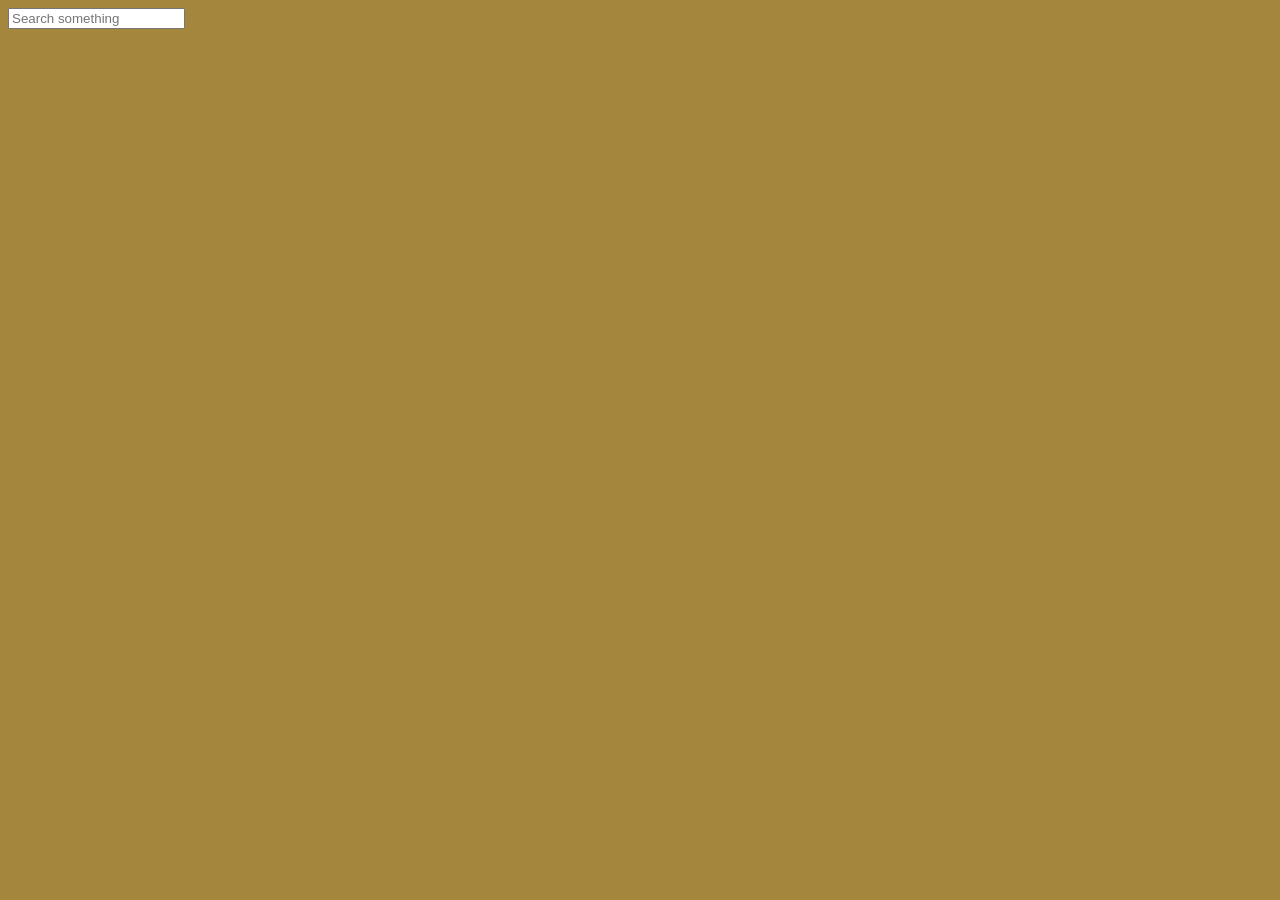
==== landing_page.html @ 2ea7d13a "Creating the first bit of landing page" ====
<!DOCTYPE html>

<html>
    <head>
        <title>Guide</title>
        <link rel="stylesheet" href="landing_page.css">
    </head>

    <body>
        <input class="search-bar" type="text" placeholder="Search something">
       
    </body>
</html>
---- landing_page.css ----
body
{
    background-color: #A4863D;
}
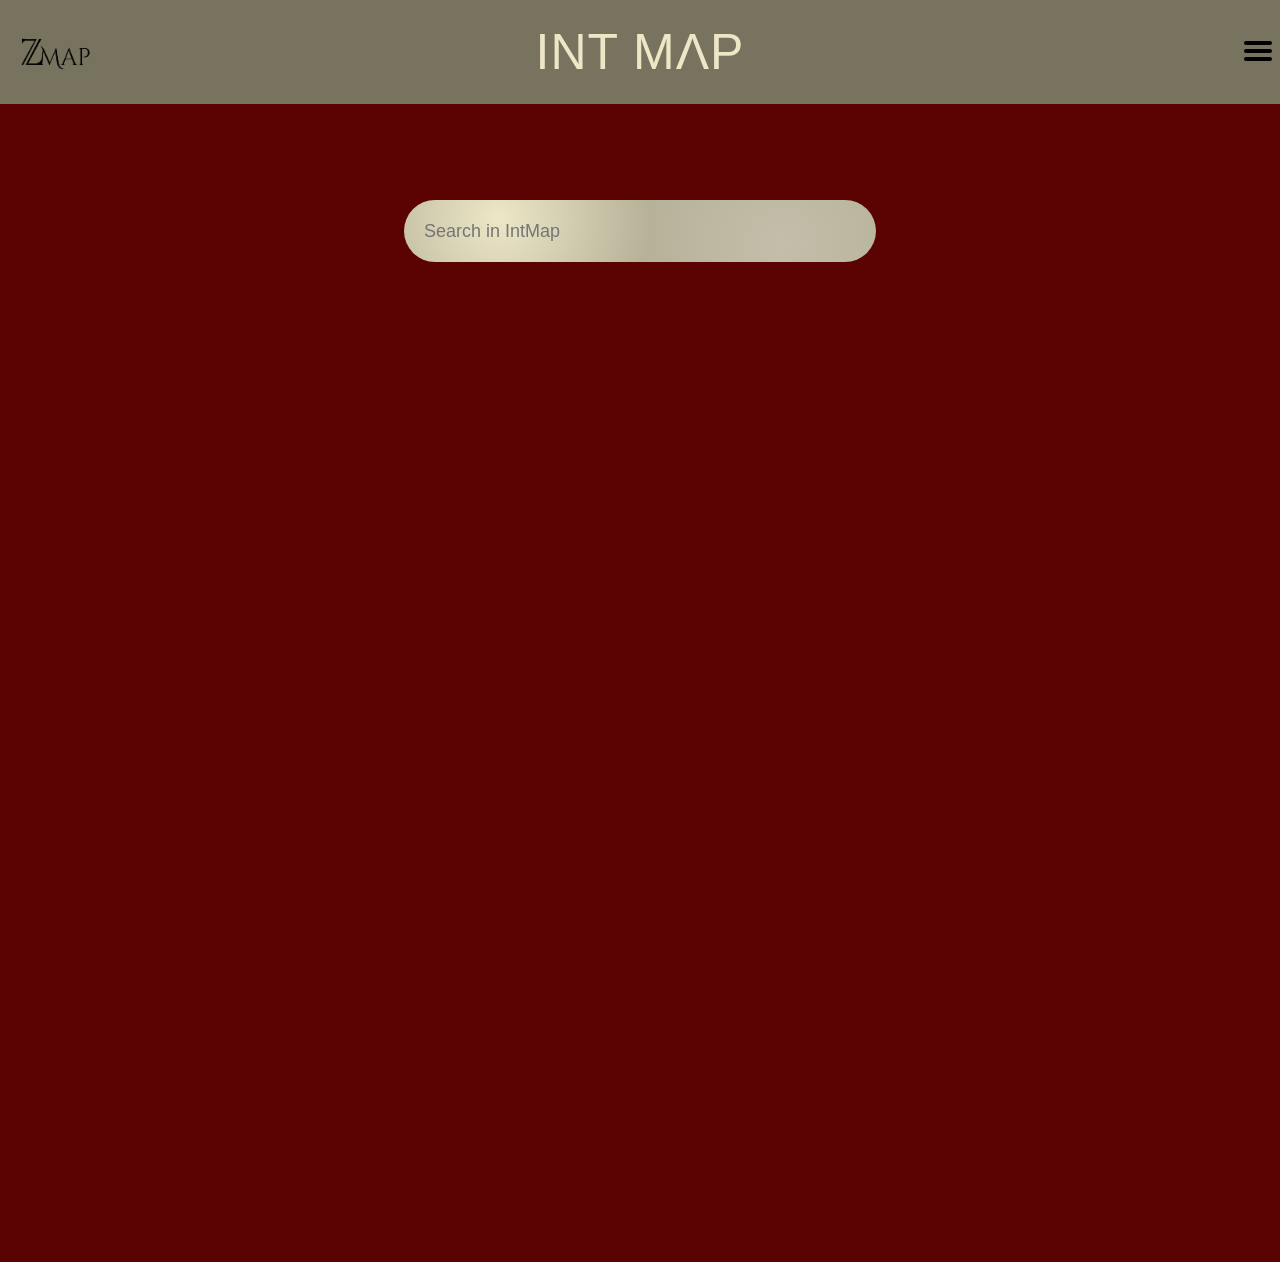
==== commit bb625819: "More addons to the landing page" ====
--- a/landing_page.html
+++ b/landing_page.html
@@ -7,7 +7,30 @@
     </head>
 
     <body>
-        <input class="search-bar" type="text" placeholder="Search something">
-       
+        <div class="header"> 
+
+
+            <div class="logo-pic">
+                <img class="z" src="logo/logo-removebg-preview.png">
+            </div>
+
+
+            <div class="logo-text">
+                INT M&Lambda;P
+            </div>
+
+
+
+            <div class="menu-button">
+                <button class="hamburger"><img src="logo/Hamburger_icon.svg"></button>
+            </div>
+
+
+        </div>
+
+        <div class="searching">
+            <input type="text" class="searchbar"
+            placeholder="Search in IntMap">
+        </div>
     </body>
 </html>
--- a/landing_page.css
+++ b/landing_page.css
@@ -1,6 +1,107 @@
 body
 {
-    background-color: #A4863D;
+    background-color: #5B0202;
+    margin: 0;
+    padding-bottom: 1000px;
+}
+.searchbar 
+{
+    border-radius: 40px;
+    width: 450px;
+    height: 60px;
+    padding-left: 20px;
+    font-size: 18px;
+    font-family: 'Inter' , sans-serif;
+    background:
+    radial-gradient(circle at 20% 30%, #EDE7C7 0, transparent 40%),
+    radial-gradient(circle at 80% 70%, #c2bea9 0, transparent 40%),
+    #b5b198;
+    border: none;
+}
+
+.searchbar:focus
+{
+    outline: none;
+    box-shadow: 6px 3px 5px rgba(0, 0, 0, 0.3);
+}
+
+.searching 
+{
+    display: flex;
+    align-items: center;
+    justify-content: center;
+    margin-top: 200px;
+}
+
+.header
+{
+    display: grid;
+    grid-template-columns: 1fr auto 1fr;
+    align-items: center;
+    background-color: #77735e;
+    position: fixed;
+    top: 0;
+    left: 0;
+    width: 100%;
+    z-index: 2;
+}
+
+.mark 
+{
+    position: relative;
+    display: inline-block;
+}
+
+.mark::before 
+{
+  content: "";
+  position: absolute;
+  top: -0.35em;
+  left: 50%;
+  transform: translateX(-50%);
+  width: 0.6em;
+  height: 1px;
+  background: currentColor;
+}
+
+.logo-pic
+{
+    margin-left:0
+}
+
+.logo-text 
+{
+    font-family: "Jost", "Josefin Sans", sans-serif;
+    font-weight: lighter;
+    font-size: 50px;
+    letter-spacing: 1px;
+    color:#EDE7C7;
+    text-transform: uppercase;
+}
+
+.z
+{
+    margin-top: 0;
+    width: 100px;
+    height: 100px;
+}
+
+.menu-text
+{
+    display: inline-block;
+}
+
+.menu-button
+{
+    display: flex;
+    justify-content: end;
 }
 
 
+.hamburger
+{
+    background-color: transparent;
+    border: none;
+}
+
+
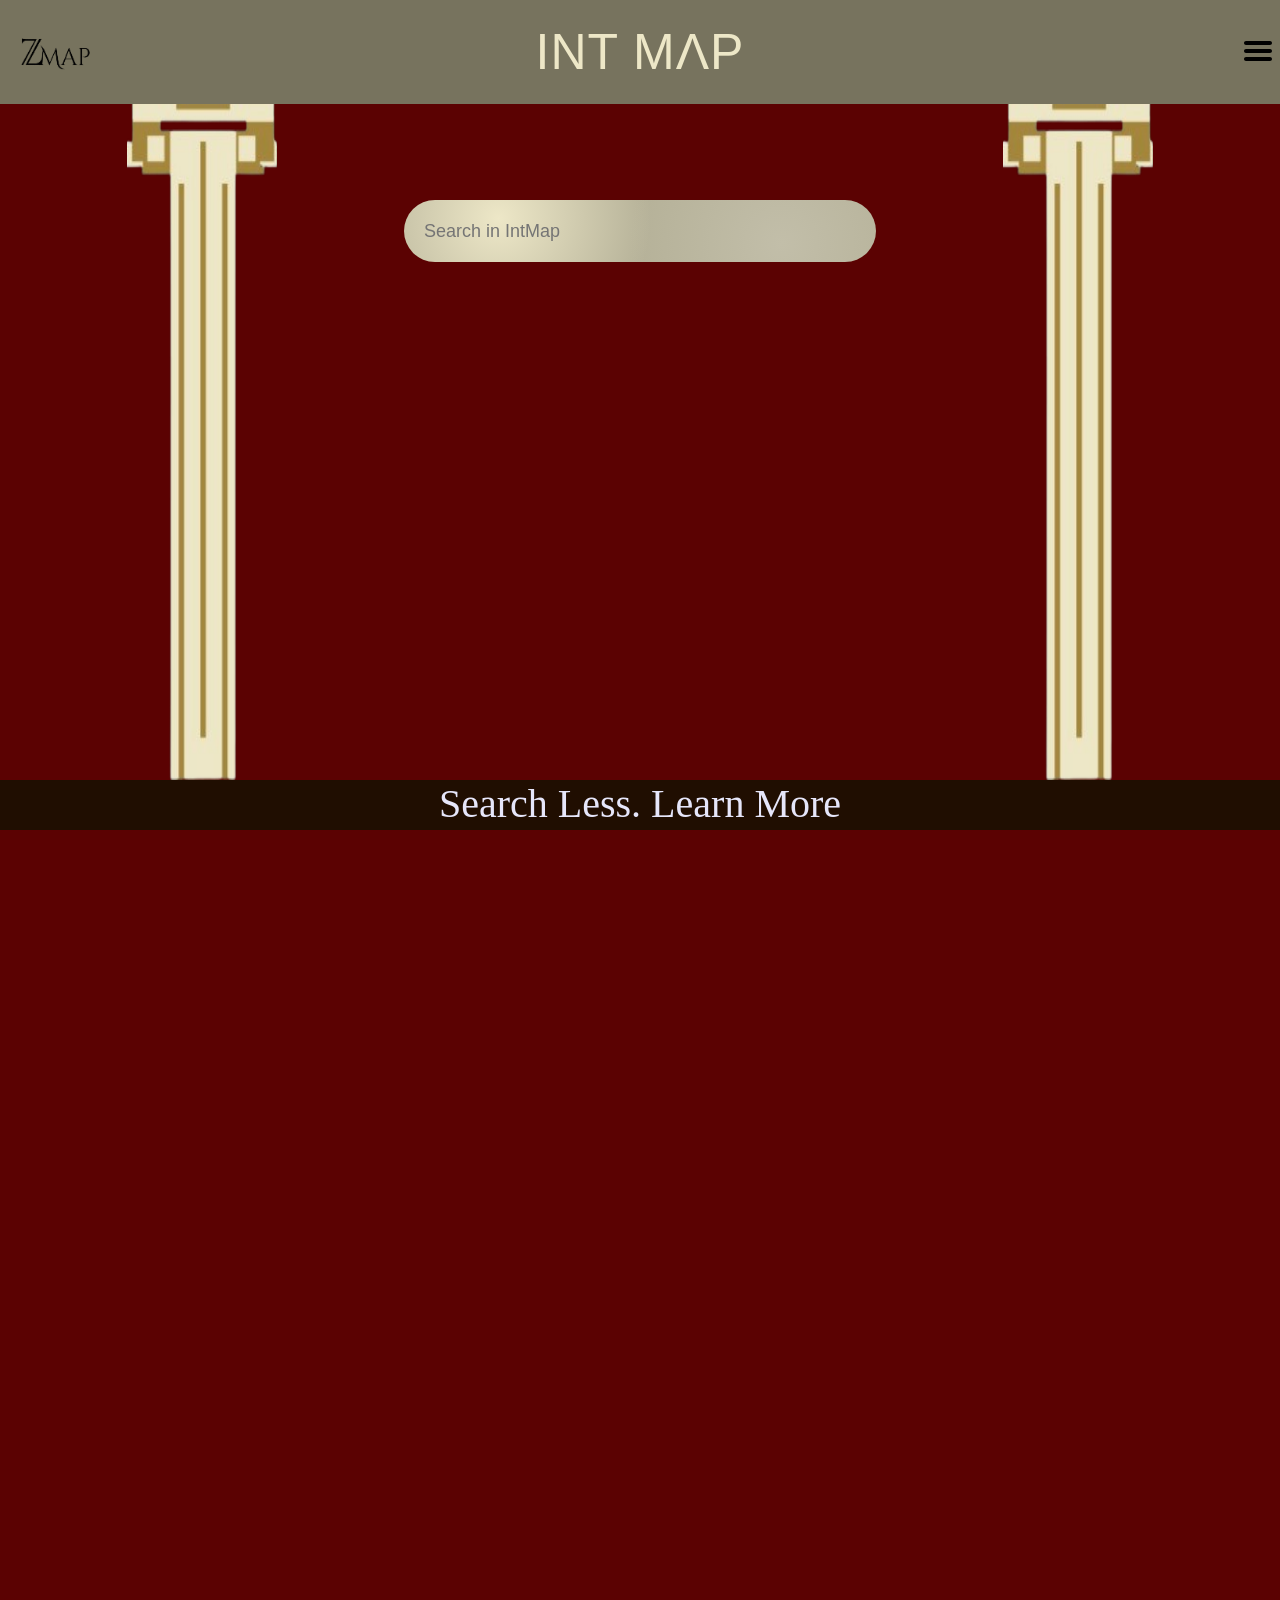
==== commit bc9559c3: "Polishing the landing page" ====
--- a/landing_page.html
+++ b/landing_page.html
@@ -2,7 +2,8 @@
 
 <html>
     <head>
-        <title>Guide</title>
+        <title>Int Map</title>
+        <link rel="icon" href="logo/favicon.png" type="image/png">
         <link rel="stylesheet" href="landing_page.css">
     </head>
 
@@ -28,9 +29,23 @@
 
         </div>
 
-        <div class="searching">
-            <input type="text" class="searchbar"
-            placeholder="Search in IntMap">
+        <div class="search-region">
+            <div class="pillar-left">
+                <img class="pillar-img-left" src="logo/pillar.png">
+            </div>
+
+            <div class="searching">
+                <input type="text" class="searchbar"
+                placeholder="Search in IntMap">
+            </div>
+
+            <div class="pillar-right">
+                <img class="pillar-img-right" src="logo/pillar.png">
+            </div>
         </div>
+
+        <div class="base">Search Less. Learn More</div>
+
+
     </body>
 </html>
--- a/landing_page.css
+++ b/landing_page.css
@@ -27,10 +27,9 @@
 
 .searching 
 {
+    margin-top: 200px;
     display: flex;
-    align-items: center;
     justify-content: center;
-    margin-top: 200px;
 }
 
 .header
@@ -86,10 +85,7 @@
     height: 100px;
 }
 
-.menu-text
-{
-    display: inline-block;
-}
+
 
 .menu-button
 {
@@ -102,6 +98,60 @@
 {
     background-color: transparent;
     border: none;
+    transition: 0.5s;
+}
+
+.hamburger:hover
+{
+    box-shadow: 1px 1px 5px rgba(0, 0, 0, 0.3);
+}
+
+.hamburger:active
+{
+    box-shadow: 1px 1px 10px rgba(0, 0, 0, 0.3);
+}
+
+.tagline
+{
+    margin-top: 500px;
+    margin-left: 20px;
+}
+
+.tagtext
+{
+    font-family: Lyon Display Web,Times New Roman,serif;
+    font-size: 40px;
+    color: #E6E6FA;
+}
+
+.search-region
+{
+    display: grid;
+    grid-template-columns: 1fr 1fr 1fr;
+}
+
+.pillar-left, .pillar-right
+{
+    display: flex;
+    margin-top: 80px;
+    justify-content: center;
+}
+
+.pillar-img-left , .pillar-img-right
+{
+    width: 150px;
+    height: 700px;
+}
+
+.base
+{
+    display: flex;
+    background-color: #200e01;
+    height: 50px;
+    font-family: Lyon Display Web,Times New Roman,serif;
+    font-size: 40px;
+    color: #E6E6FA;
+    justify-content: center;
 }
 
 
